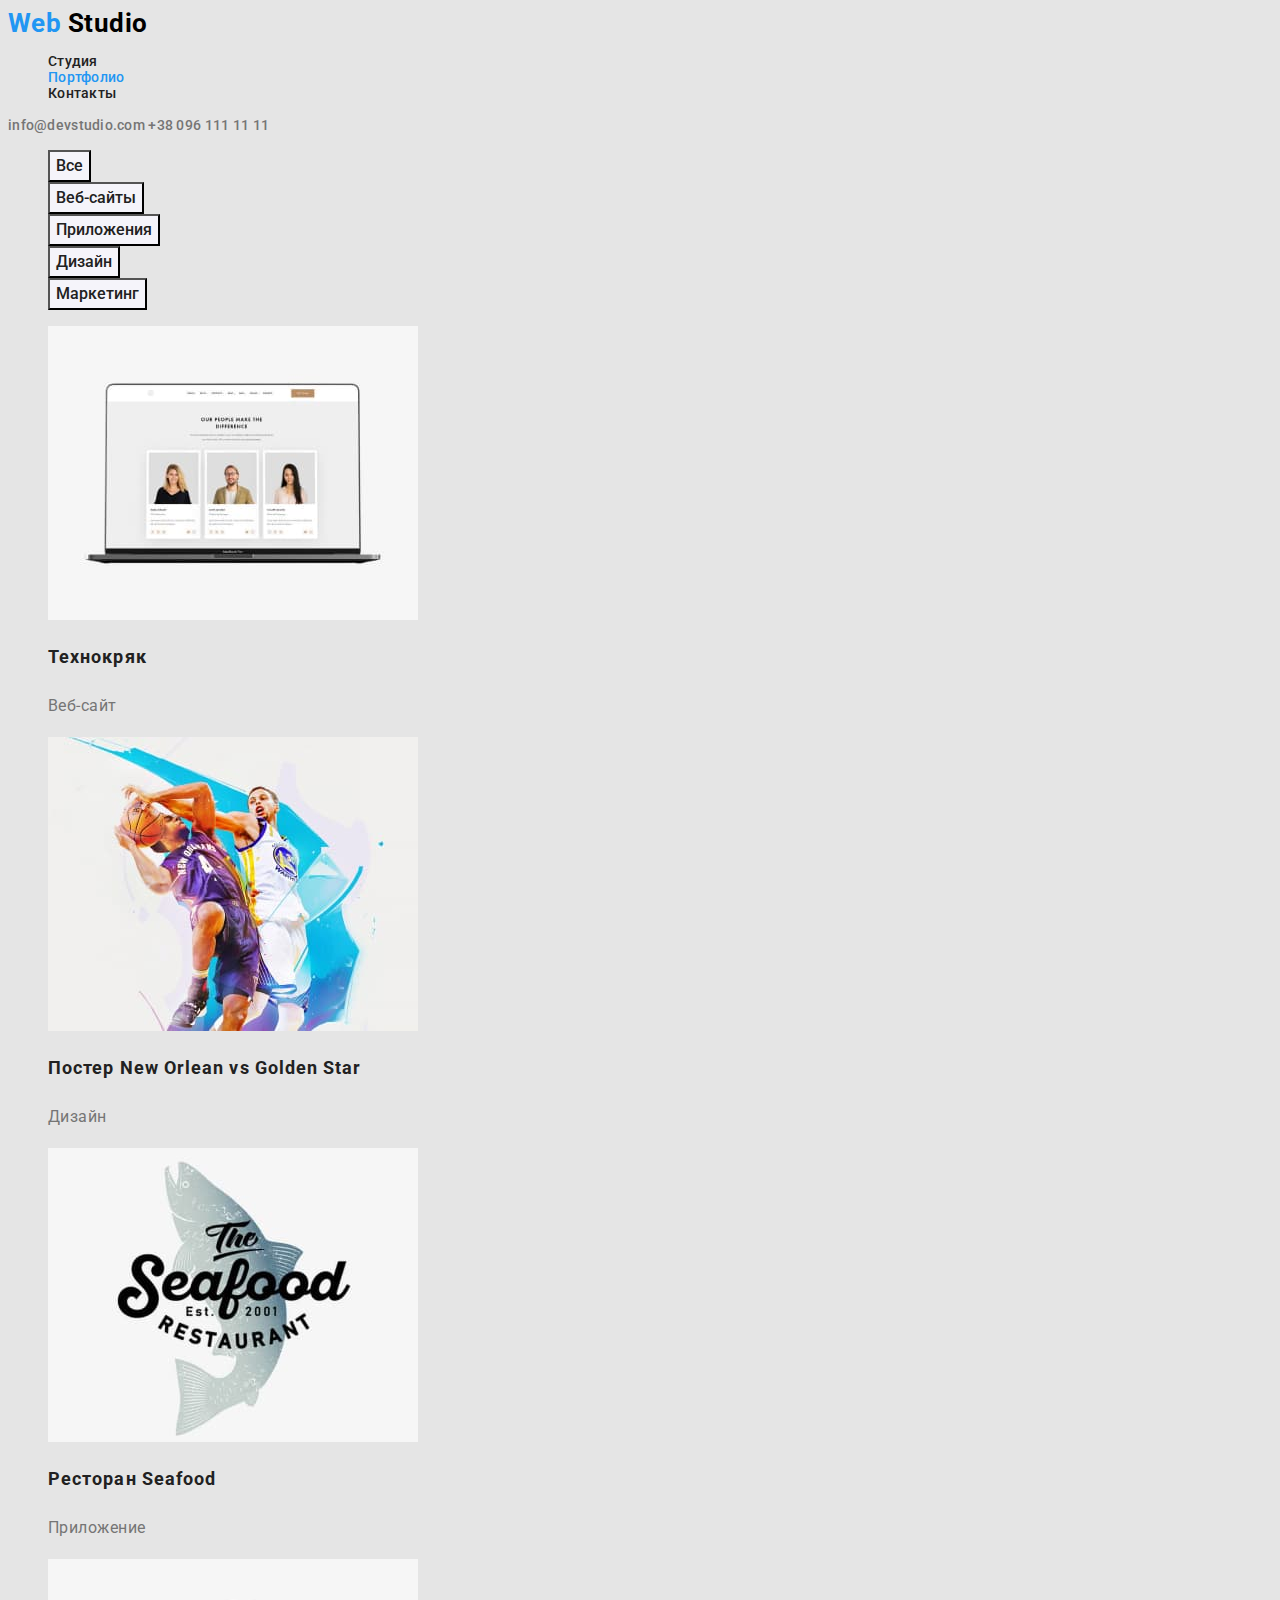
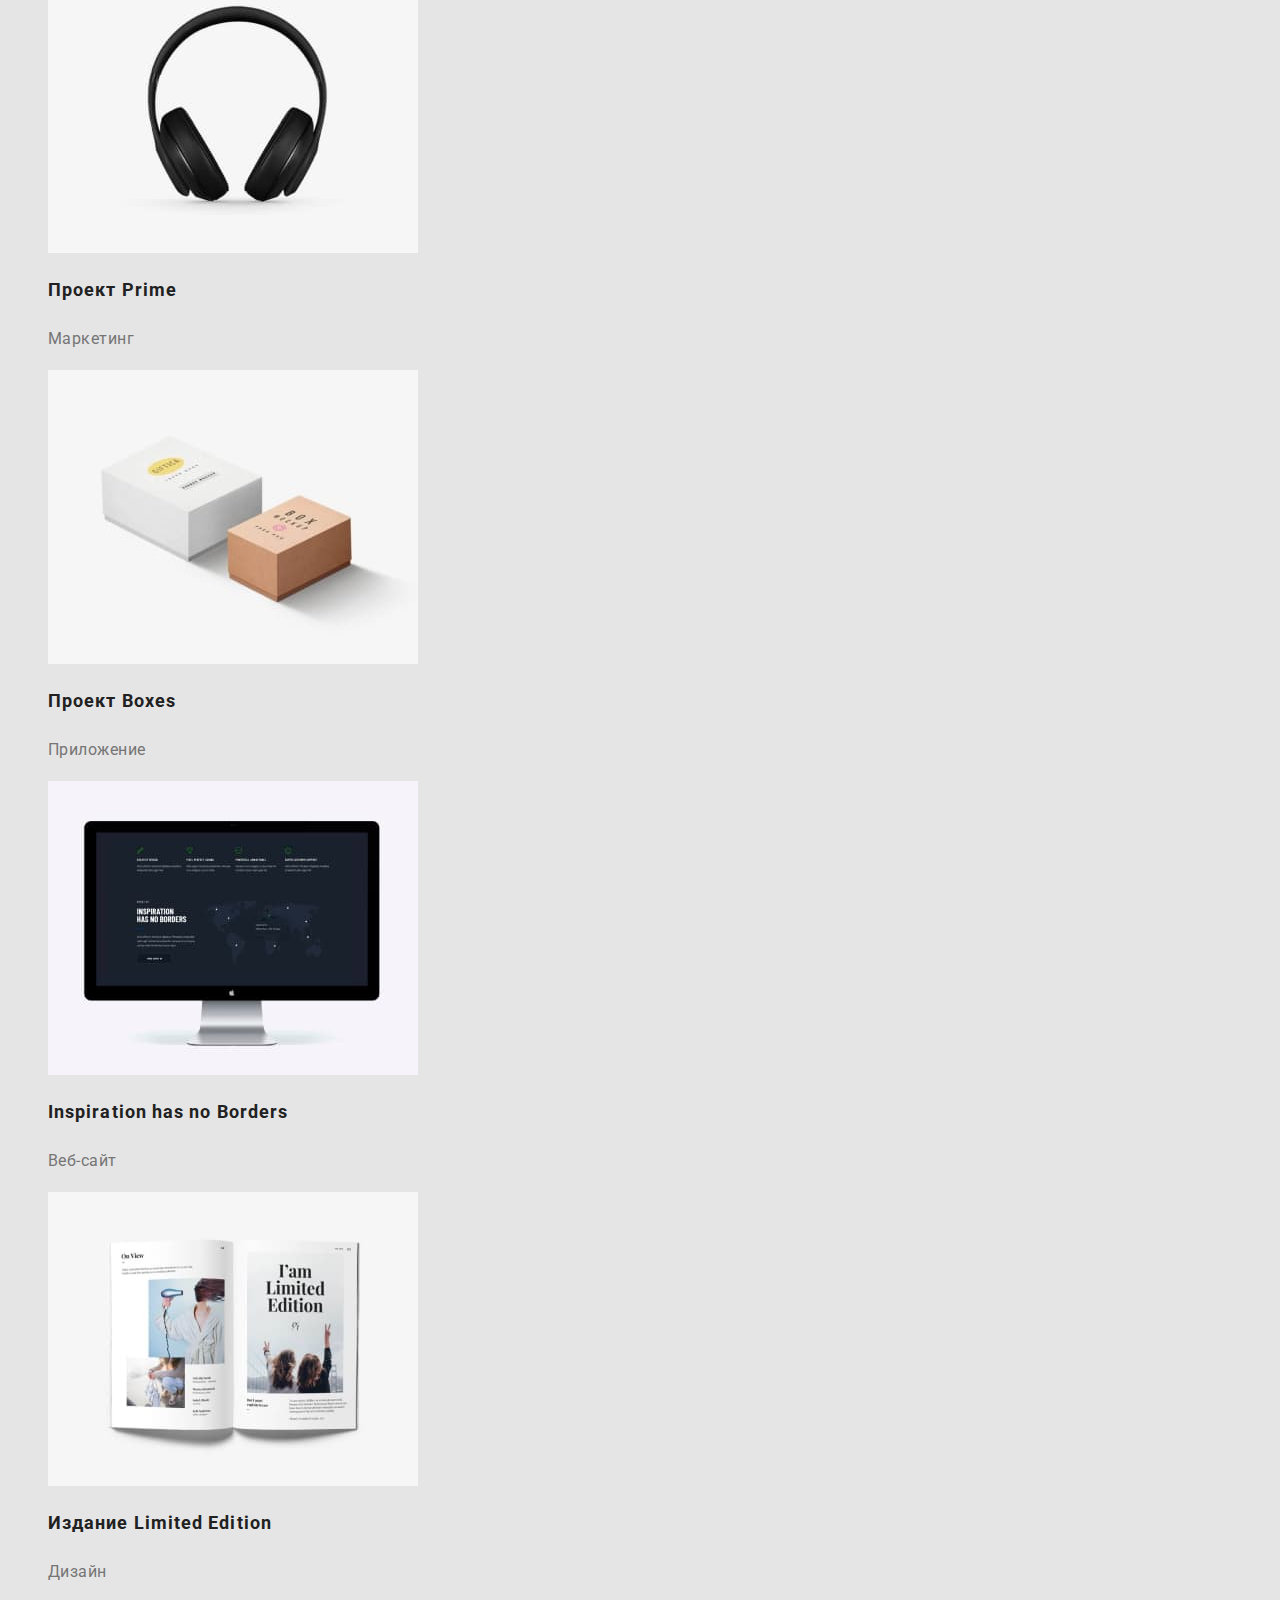
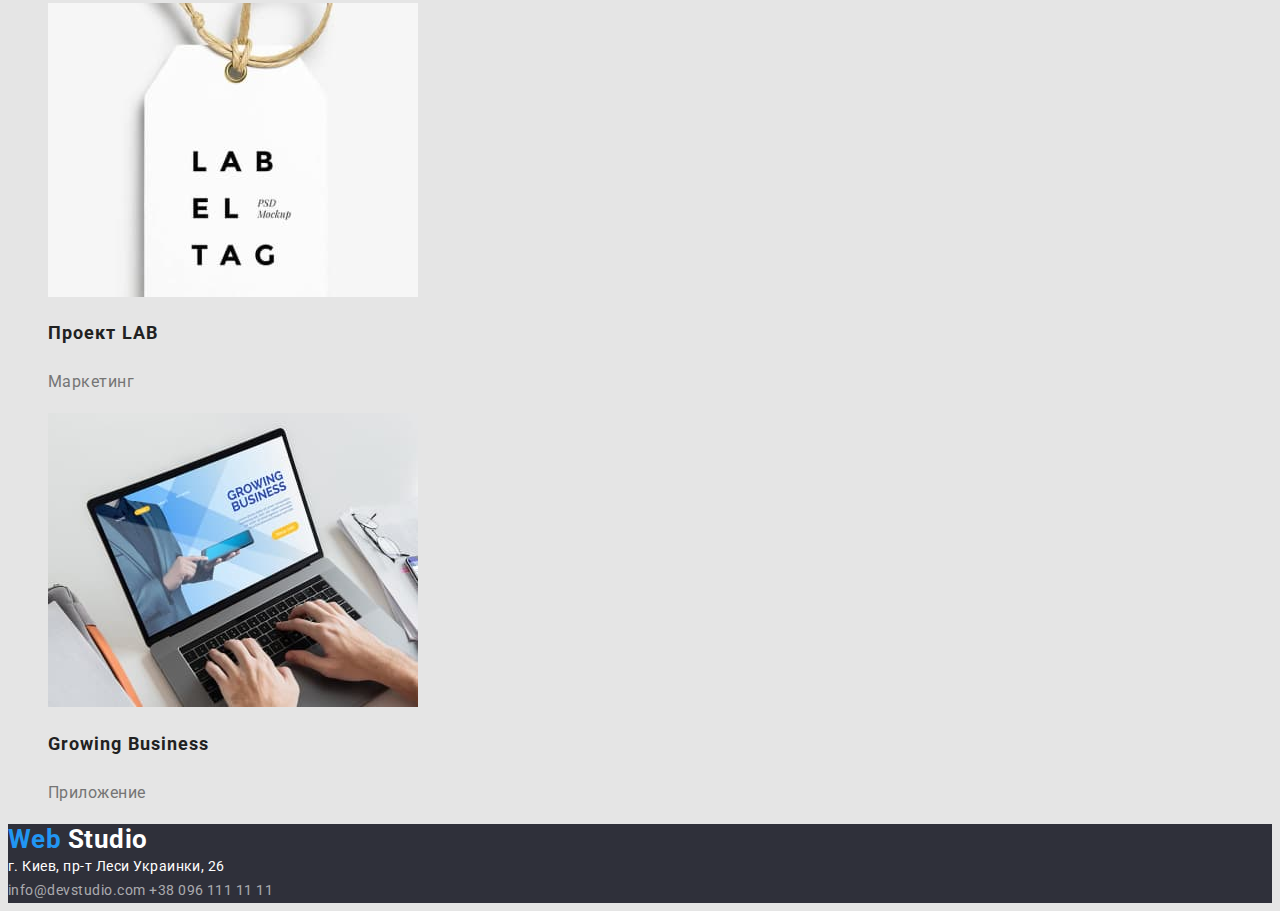
==== portfolio.html @ 676dfaee "styles for text" ====
<!DOCTYPE html>
<html lang="en">
  <head>
    <meta charset="UTF-8" />
    <meta http-equiv="X-UA-Compatible" content="IE=edge" />
    <meta name="viewport" content="width=device-width, initial-scale=1.0" />
    <title>Портфолио</title>
    <link
      href="https://fonts.googleapis.com/css2?family=Raleway:wght@700&family=Roboto:wght@400;500;700;900&display=swap"
      rel="stylesheet"
    />
    <link rel="stylesheet" href="./css/styles.css" />
  </head>
  <body>
    <!--Хедер-->
    <header class="header">
      <a href="./index.html" class="logo">
        Web
        <span class="color-part">Studio</span>
      </a>
      <nav class="navigation">
        <ul class="list">
          <li class="item">
            <a href="./index.html" class="link">Студия</a>
          </li>
          <li class="item">
            <a href="./portfolio.html" class="link active">Портфолио</a>
          </li>
          <li class="item">
            <a href="#" class="link">Контакты</a>
          </li>
        </ul>
      </nav>
      <a href="mailto:info@devstudio.com" class="link mail">
        info@devstudio.com
      </a>
      <a href="tel:+380961111111" class="link phone">+38 096 111 11 11</a>
    </header>
    <main>
      <!--Портфолио-->
      <section class="section portfolio">
        <h1 class="title visually-hidden">Портфолио</h1>
        <ul class="list filter">
          <li class="item">
            <button type="button" class="button">Все</button>
          </li>
          <li class="item">
            <button type="button" class="button">Веб-сайты</button>
          </li>
          <li class="item">
            <button type="button" class="button">Приложения</button>
          </li>
          <li class="item">
            <button type="button" class="button">Дизайн</button>
          </li>
          <li class="item">
            <button type="button" class="button">Маркетинг</button>
          </li>
        </ul>
        <ul class="list gallery">
          <li class="gallery-item item">
            <div class="card">
              <img
                src="./images/techno.jpg"
                alt="Ноутбук, на экране примеры карточек сотрудников"
                width="370"
                class="gallery-img image"
              />
              <h2 class="subtitle">Технокряк</h2>
              <p class="description">Веб-сайт</p>
            </div>
          </li>
          <li class="gallery-item item">
            <div class="card">
              <img
                src="./images/poster.jpg"
                alt="Два парня борятся за баскетбольный мяч"
                width="370"
                class="gallery-img image"
              />
              <h2 class="subtitle">Постер New Orlean vs Golden Star</h2>
              <p class="description">Дизайн</p>
            </div>
          </li>
          <li class="gallery-item item">
            <div class="card">
              <img
                src="./images/restoran.jpg"
                alt="Логотип ресторана на фоне силуэта рыба"
                width="370"
                class="gallery-img image"
              />
              <h2 class="subtitle">Ресторан Seafood</h2>
              <p class="description">Приложение</p>
            </div>
          </li>
          <li class="gallery-item item">
            <div class="card">
              <img
                src="./images/prime.jpg"
                alt="Черные наушники"
                width="370"
                class="gallery-img image"
              />
              <h2 class="subtitle">Проект Prime</h2>
              <p class="description">Маркетинг</p>
            </div>
          </li>
          <li class="gallery-item item">
            <div class="card">
              <img
                src="./images/boxes.jpg"
                alt="Большая белая коробка и маленькая коричневая коробка"
                width="370"
                class="gallery-img image"
              />
              <h2 class="subtitle">Проект Boxes</h2>
              <p class="description">Приложение</p>
            </div>
          </li>
          <li class="gallery-item item">
            <div class="card">
              <img
                src="./images/inspitations.jpg"
                alt="Черный экран компьютера"
                width="370"
                class="gallery-img image"
              />
              <h2 class="subtitle">Inspiration has no Borders</h2>
              <p class="description">Веб-сайт</p>
            </div>
          </li>
          <li class="gallery-item item">
            <div class="card">
              <img
                src="./images/edition.jpg"
                alt="Раскрытая книга"
                width="370"
                class="gallery-img image"
              />
              <h2 class="subtitle">Издание Limited Edition</h2>
              <p class="description">Дизайн</p>
            </div>
          </li>
          <li class="gallery-item item">
            <div class="card">
              <img
                src="./images/lab.jpg"
                alt="Ярлык с логотипом компании"
                width="370"
                class="gallery-img image"
              />
              <h2 class="subtitle">Проект LAB</h2>
              <p class="description">Маркетинг</p>
            </div>
          </li>
          <li class="gallery-item item">
            <div class="card">
              <img
                src="./images/business.jpg"
                alt="Разработка дизайна макета на ноутбуке"
                width="370"
                class="gallery-img image"
              />
              <h2 class="subtitle">Growing Business</h2>
              <p class="description">Приложение</p>
            </div>
          </li>
        </ul>
      </section>
    </main>
    <!--Футер-->
    <footer class="footer">
      <a href="./index.html" class="logo">
        Web
        <span class="color-part">Studio</span>
      </a>
      <address class="address">г. Киев, пр-т Леси Украинки, 26</address>
      <a href="mailto:info@devstudio.com" class="link mail">
        info@devstudio.com
      </a>
      <a href="tel:+380961111111" class="link phone">+38 096 111 11 11</a>
    </footer>
  </body>
</html>
---- css/styles.css ----
:root{
  --primary-text-color:#757575;
  --title-primary-color:#212121;
  --title-secondary-color: #FFFFFF;
  --accent-color: #2196F3;
  --bg-secondary-color: #F5F4FA;
}

body{
  background-color: #E5E5E5;
  font-family: Roboto, sans-serif;
  font-style: normal;
  letter-spacing: 0.03em;
}

.visually-hidden {
  position: absolute;
  white-space: nowrap;
  width: 1px;
  height: 1px;
  overflow: hidden;
  border: 0;
  padding: 0;
  clip: rect(0 0 0 0);
  clip-path: inset(50%);
  margin: -1px;
}

/* HEADER */
.logo{
  color: var(--accent-color);
  font-weight: 700;
  font-size: 26px;
  line-height: 1.192;
  text-decoration: none;
}

.logo>.color-part{
color:#000000;
}

.navigation{
  color: var(--title-primary-color);
  font-weight: 500;
  font-size: 14px;
  line-height: 1.143;
  letter-spacing: 0.02em;
}

.list>.item{
  list-style: none;
}

.link{
  color: inherit;
  text-decoration: none;
}

.link.active{
  color: var(--accent-color);
}

.header .mail,
.header .phone{
  color: var(--primary-text-color);

  font-weight: 500;
  font-size: 14px;
  line-height: 1.143;
  letter-spacing: 0.02em;
}

.header .link:hover,
.header .link:focus{
  color: var(--accent-color);
  cursor: pointer;
}

/* HERO */
.hero{
  background-color: #2F303A;
}

.hero-title{
  color: var(--title-secondary-color);

  font-weight: 900;
  font-size: 44px;
  line-height: 1.364;
  text-align: center;
  letter-spacing: 0.06em;
  text-transform: uppercase;
}

.hero .button{
  color:var(--title-secondary-color);
  background-color: var(--accent-color);

  font-family: inherit;
  font-size: inherit;
  font-weight: 700;
  font-size: 16px;
  line-height: 1.875;
  text-align: center;
  letter-spacing: 0.06em;
}

/* FEATURES */
.title,
.subtitle{
  color: var(--title-primary-color);
  font-weight: 700;
}

.subtitle{
  font-size: 14px;
  line-height: 1.143;
}

.features .subtitle{
  text-transform: uppercase;
}

.description{
  color:var(--primary-text-color);
  font-weight: 400;
  font-size: 14px;
  line-height: 1.714;
}

/* WORKS */
.title{
  font-size: 36px;
  line-height: 1.167;
  text-align: center;
}

/* TEAM */
.team .subtitle{
  font-weight: 500;
  font-size: 16px;
  line-height: 1.187;
  text-align: center;
}

.team .description{
  font-weight: 400;
  font-size: 16px;
  line-height: 1.187;
  text-align: center;
}

/* FOOTER */
.footer{
  background-color: #2F303A;
}

.footer .color-part{
  color:var(--title-secondary-color);
}

.address{
  color:var(--title-secondary-color);

  font-style: normal;
  font-weight: 400;
  font-size: 14px;
  line-height: 1.714;
}

.footer .mail,
.footer .phone{
  color:rgba(255, 255, 255, .6);

  font-style: normal;
  font-weight: 400;
  font-size: 14px;
  line-height: 1.714;
}

/* PORTFOLIO */
.portfolio .button{
  color: var(--title-primary-color);
  background-color: var(--bg-secondary-color);
  
  font-family: inherit;
  font-weight: 500;
  font-size: 16px;
  line-height: 1.625;
  text-align: center;
}

.portfolio .button:hover,
.portfolio .button:focus{
  color: var(--title-secondary-color);
  background-color: var(--accent-color);
  cursor: pointer;
}

.gallery .subtitle{
  font-size: 18px;
  line-height: 2;
  letter-spacing: 0.06em;
}

.gallery .description{
  font-size: 16px;
  line-height: 1.875;
}
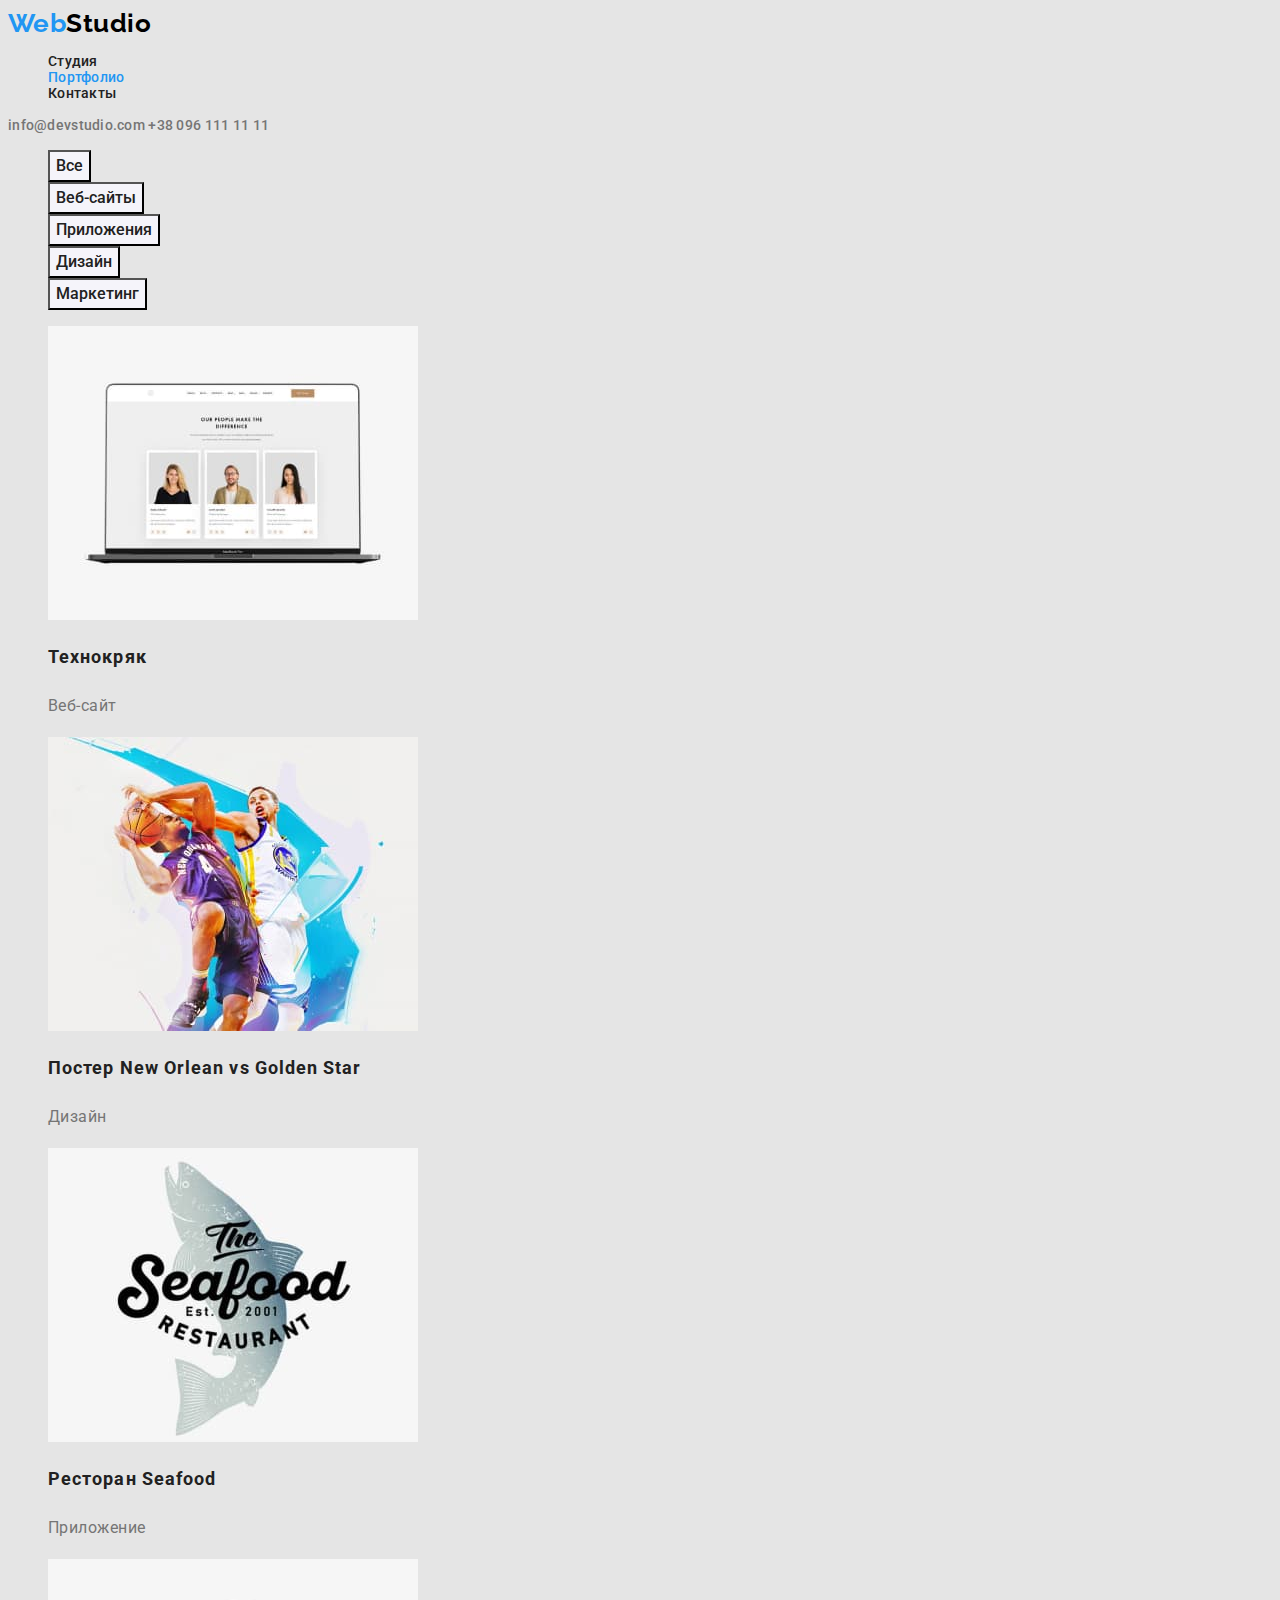
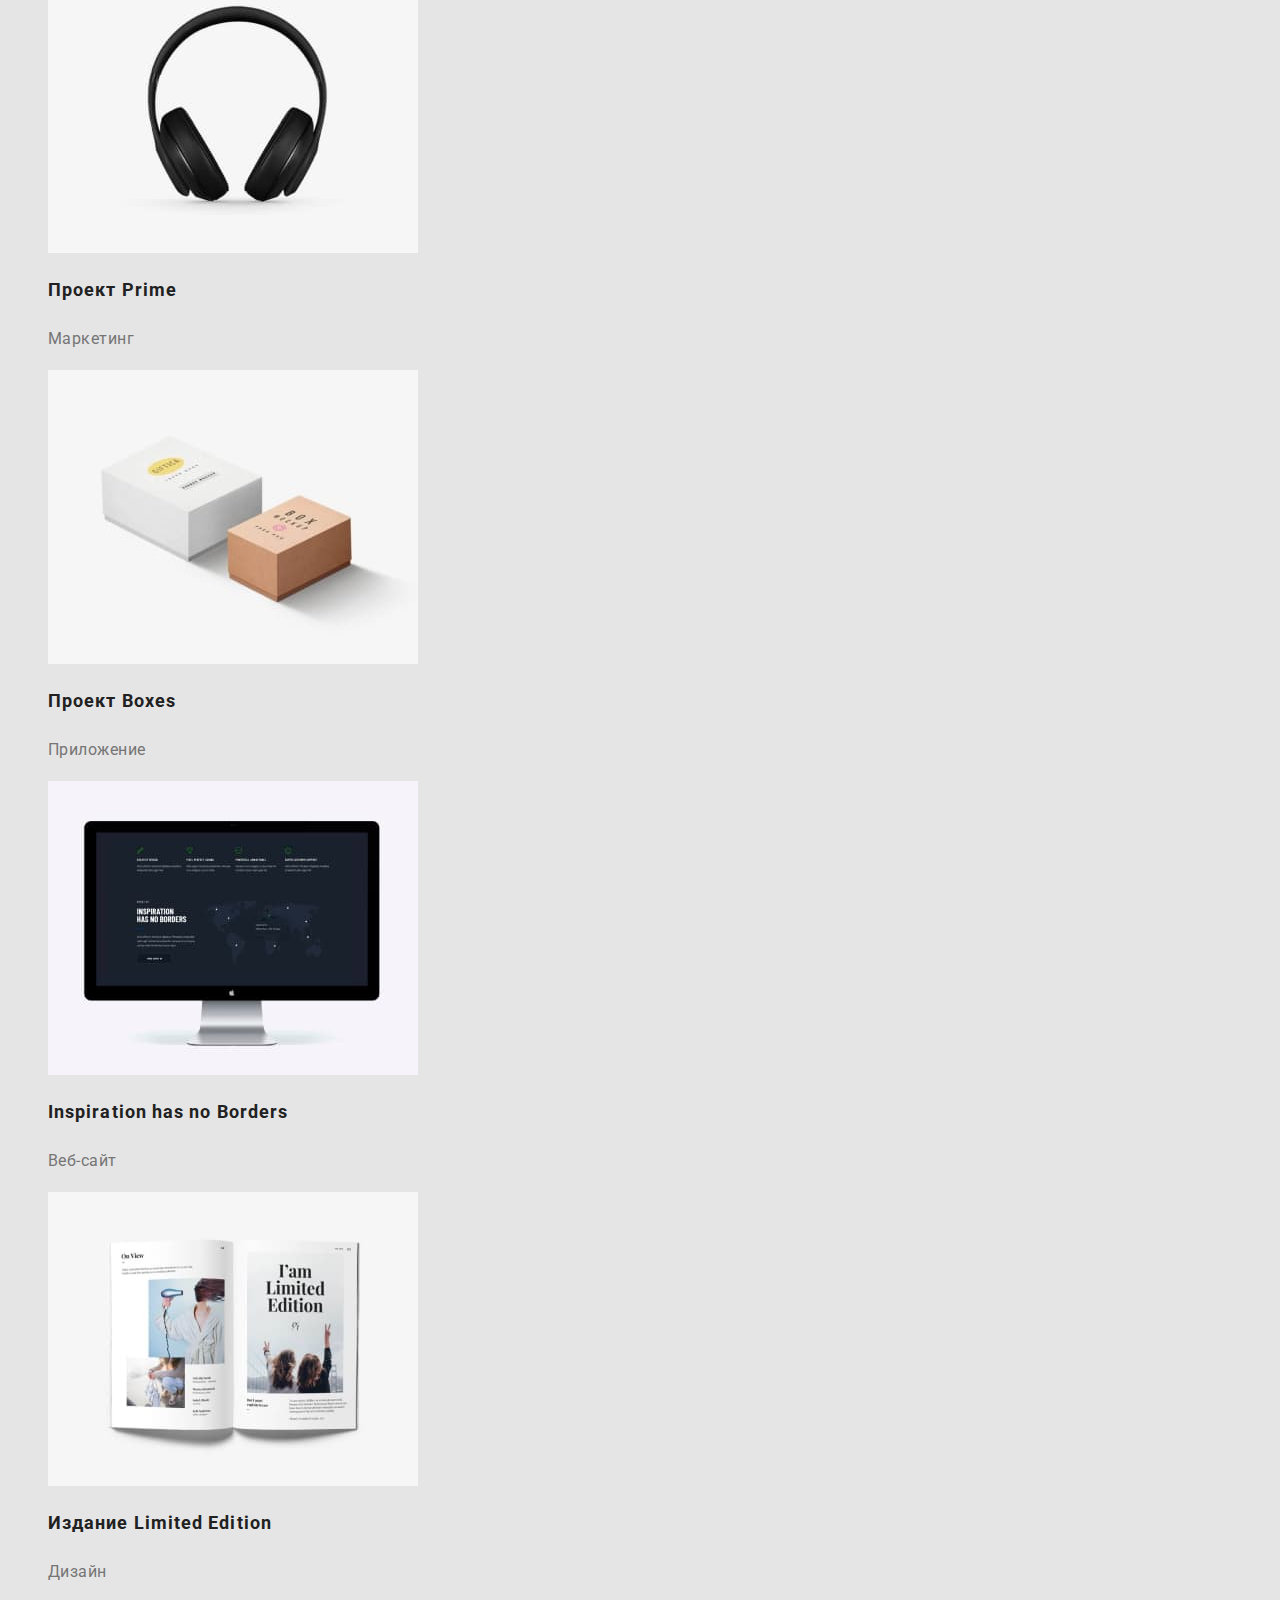
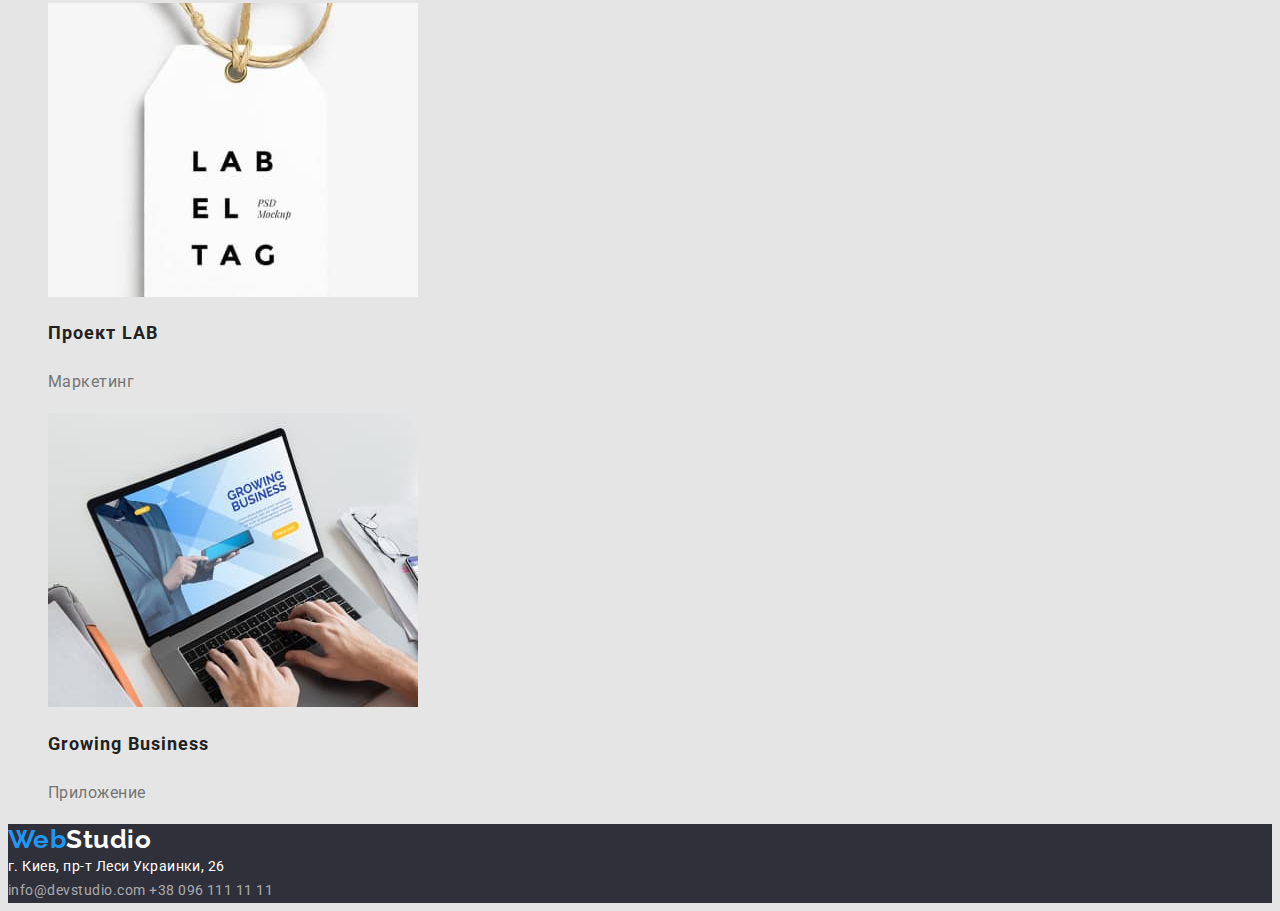
==== commit 12064937: "removed the space in the logo" ====
--- a/portfolio.html
+++ b/portfolio.html
@@ -15,8 +15,7 @@
     <!--Хедер-->
     <header class="header">
       <a href="./index.html" class="logo">
-        Web
-        <span class="color-part">Studio</span>
+        Web<span class="color-part">Studio</span>
       </a>
       <nav class="navigation">
         <ul class="list">
@@ -172,8 +171,7 @@
     <!--Футер-->
     <footer class="footer">
       <a href="./index.html" class="logo">
-        Web
-        <span class="color-part">Studio</span>
+        Web<span class="color-part">Studio</span>
       </a>
       <address class="address">г. Киев, пр-т Леси Украинки, 26</address>
       <a href="mailto:info@devstudio.com" class="link mail">
--- a/css/styles.css
+++ b/css/styles.css
@@ -1,13 +1,13 @@
-:root{
-  --primary-text-color:#757575;
-  --title-primary-color:#212121;
-  --title-secondary-color: #FFFFFF;
-  --accent-color: #2196F3;
-  --bg-secondary-color: #F5F4FA;
-}
-
-body{
-  background-color: #E5E5E5;
+:root {
+  --primary-text-color: #757575;
+  --title-primary-color: #212121;
+  --title-secondary-color: #ffffff;
+  --accent-color: #2196f3;
+  --bg-secondary-color: #f5f4fa;
+}
+
+body {
+  background-color: #e5e5e5;
   font-family: Roboto, sans-serif;
   font-style: normal;
   letter-spacing: 0.03em;
@@ -27,7 +27,8 @@
 }
 
 /* HEADER */
-.logo{
+.logo {
+  font-family: Raleway, sans-serif;
   color: var(--accent-color);
   font-weight: 700;
   font-size: 26px;
@@ -35,11 +36,11 @@
   text-decoration: none;
 }
 
-.logo>.color-part{
-color:#000000;
-}
-
-.navigation{
+.logo > .color-part {
+  color: #000000;
+}
+
+.navigation {
   color: var(--title-primary-color);
   font-weight: 500;
   font-size: 14px;
@@ -47,21 +48,21 @@
   letter-spacing: 0.02em;
 }
 
-.list>.item{
+.list > .item {
   list-style: none;
 }
 
-.link{
+.link {
   color: inherit;
   text-decoration: none;
 }
 
-.link.active{
+.link.active {
   color: var(--accent-color);
 }
 
 .header .mail,
-.header .phone{
+.header .phone {
   color: var(--primary-text-color);
 
   font-weight: 500;
@@ -71,17 +72,17 @@
 }
 
 .header .link:hover,
-.header .link:focus{
+.header .link:focus {
   color: var(--accent-color);
   cursor: pointer;
 }
 
 /* HERO */
-.hero{
-  background-color: #2F303A;
-}
-
-.hero-title{
+.hero {
+  background-color: #2f303a;
+}
+
+.hero-title {
   color: var(--title-secondary-color);
 
   font-weight: 900;
@@ -92,8 +93,8 @@
   text-transform: uppercase;
 }
 
-.hero .button{
-  color:var(--title-secondary-color);
+.hero .button {
+  color: var(--title-secondary-color);
   background-color: var(--accent-color);
 
   font-family: inherit;
@@ -107,43 +108,43 @@
 
 /* FEATURES */
 .title,
-.subtitle{
+.subtitle {
   color: var(--title-primary-color);
   font-weight: 700;
 }
 
-.subtitle{
+.subtitle {
   font-size: 14px;
   line-height: 1.143;
 }
 
-.features .subtitle{
+.features .subtitle {
   text-transform: uppercase;
 }
 
-.description{
-  color:var(--primary-text-color);
+.description {
+  color: var(--primary-text-color);
   font-weight: 400;
   font-size: 14px;
   line-height: 1.714;
 }
 
 /* WORKS */
-.title{
+.title {
   font-size: 36px;
   line-height: 1.167;
   text-align: center;
 }
 
 /* TEAM */
-.team .subtitle{
+.team .subtitle {
   font-weight: 500;
   font-size: 16px;
   line-height: 1.187;
   text-align: center;
 }
 
-.team .description{
+.team .description {
   font-weight: 400;
   font-size: 16px;
   line-height: 1.187;
@@ -151,16 +152,16 @@
 }
 
 /* FOOTER */
-.footer{
-  background-color: #2F303A;
-}
-
-.footer .color-part{
-  color:var(--title-secondary-color);
-}
-
-.address{
-  color:var(--title-secondary-color);
+.footer {
+  background-color: #2f303a;
+}
+
+.footer .color-part {
+  color: var(--title-secondary-color);
+}
+
+.address {
+  color: var(--title-secondary-color);
 
   font-style: normal;
   font-weight: 400;
@@ -169,8 +170,8 @@
 }
 
 .footer .mail,
-.footer .phone{
-  color:rgba(255, 255, 255, .6);
+.footer .phone {
+  color: rgba(255, 255, 255, 0.6);
 
   font-style: normal;
   font-weight: 400;
@@ -179,10 +180,10 @@
 }
 
 /* PORTFOLIO */
-.portfolio .button{
+.portfolio .button {
   color: var(--title-primary-color);
   background-color: var(--bg-secondary-color);
-  
+
   font-family: inherit;
   font-weight: 500;
   font-size: 16px;
@@ -191,20 +192,19 @@
 }
 
 .portfolio .button:hover,
-.portfolio .button:focus{
+.portfolio .button:focus {
   color: var(--title-secondary-color);
   background-color: var(--accent-color);
   cursor: pointer;
 }
 
-.gallery .subtitle{
+.gallery .subtitle {
   font-size: 18px;
   line-height: 2;
   letter-spacing: 0.06em;
 }
 
-.gallery .description{
+.gallery .description {
   font-size: 16px;
   line-height: 1.875;
 }
-
